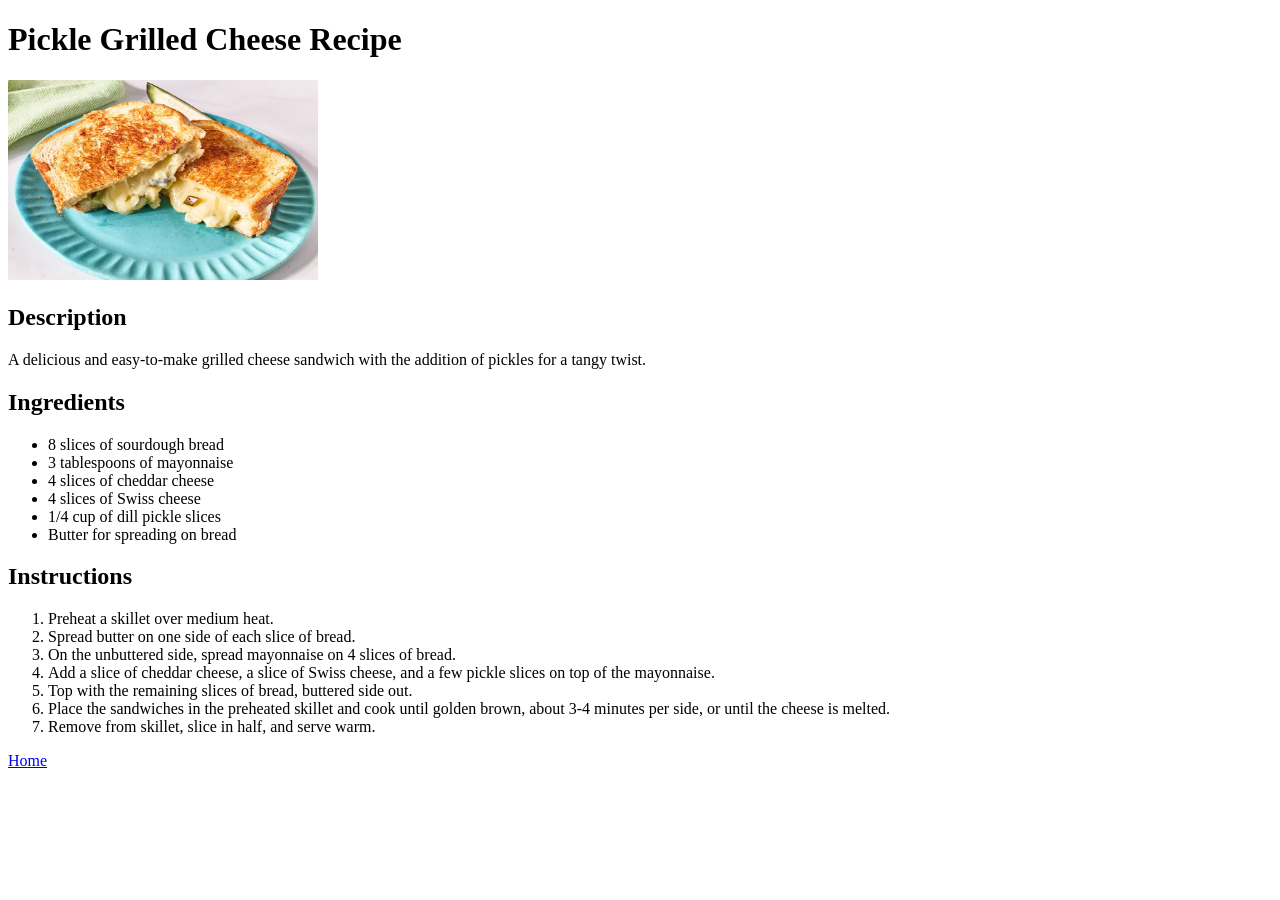
==== recipes/grilled-cheese.html @ aa0fa475 "Added two more recipes, and updated the index.html Pancake and pickle grilled cheese recipes added, " ====
<!DOCTYPE html>
<html lang="en">
    <head>
        <meta charset="UTF-8">
        <title>Pickle Grilled Cheese Recipe</title>
    </head>
    <body>
        <h1>Pickle Grilled Cheese Recipe</h1>

        <img src="grilled-cheese.jpg" width="310" height="200" alt="Pickle Grilled Cheese">

        <h2>Description</h2>
    
        <p>A delicious and easy-to-make grilled cheese sandwich with the addition of pickles for a tangy twist.</p>

        <h2>Ingredients</h2>

        <ul>
            <li>8 slices of sourdough bread</li>
            <li>3 tablespoons of mayonnaise</li>
            <li>4 slices of cheddar cheese</li>
            <li>4 slices of Swiss cheese</li>
            <li>1/4 cup of dill pickle slices</li>
            <li>Butter for spreading on bread</li>
        </ul>

        <h2>Instructions</h2>

        <ol>
            <li>Preheat a skillet over medium heat.</li>
            <li>Spread butter on one side of each slice of bread.</li>
            <li>On the unbuttered side, spread mayonnaise on 4 slices of bread.</li>
            <li>Add a slice of cheddar cheese, a slice of Swiss cheese, and a few pickle slices on top of the mayonnaise.</li>
            <li>Top with the remaining slices of bread, buttered side out.</li>
            <li>Place the sandwiches in the preheated skillet and cook until golden brown, about 3-4 minutes per side, or until the cheese is melted.</li>
            <li>Remove from skillet, slice in half, and serve warm.</li>
        </ol>

        <a href="../index.html">Home</a>
    </body>
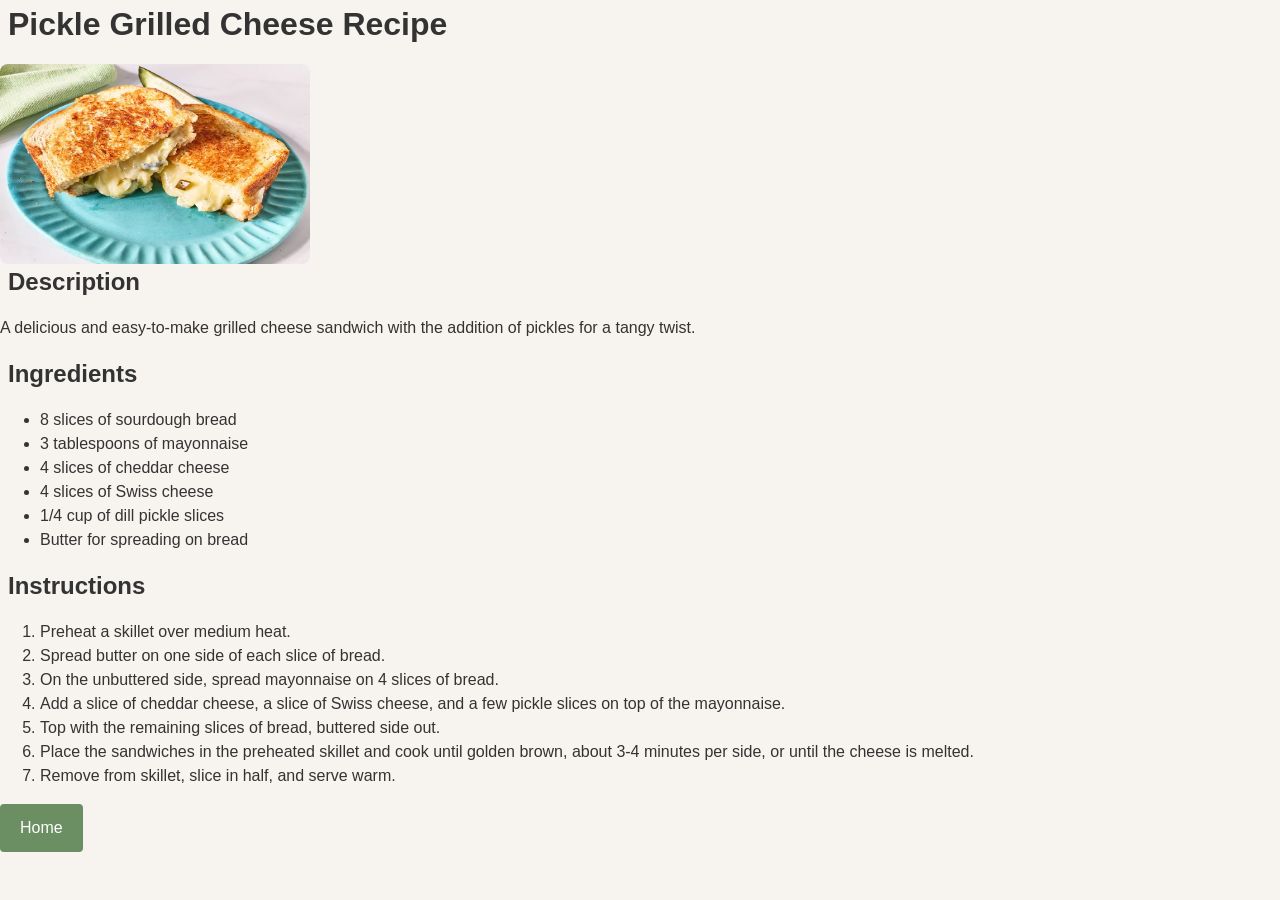
==== commit 83ffce3f: "Added CSS styling to the project. Updated HTML files to link to the new stylesheet. Files changed: -" ====
--- a/recipes/grilled-cheese.html
+++ b/recipes/grilled-cheese.html
@@ -3,6 +3,7 @@
     <head>
         <meta charset="UTF-8">
         <title>Pickle Grilled Cheese Recipe</title>
+        <link rel="stylesheet" href="../style.css">
     </head>
     <body>
         <h1>Pickle Grilled Cheese Recipe</h1>
--- a/style.css
+++ b/style.css
@@ -0,0 +1,92 @@
+body {
+  margin: 0;
+  padding: 0;
+  font-family: Arial, sans-serif;
+  line-height: 1.5;
+  background: #f7f4ef;
+  color: #333;
+  min-height: 100vh;
+}
+
+header {
+  display: flex;
+  flex-direction: column;
+  align-items: center;
+  justify-content: center;
+  background: #3a6351;
+  color: #f2f1ed;
+  padding: 1.5rem 1rem;
+  text-align: center;
+  gap: 0.5rem;
+}
+
+main {
+  max-width: 1000px;
+  margin: 2rem auto;
+  padding: 0 1.5rem;
+}
+
+h1,
+h2,
+h3,
+h4,
+h5,
+h6 {
+  margin: 0 0 1rem;
+  padding: 0 0.5rem;
+}
+
+button,
+input[type="submit"],
+a,
+a.button {
+  display: inline-flex;
+  align-items: center;
+  justify-content: center;
+  background: #6b8e63;
+  border: none;
+  color: #fff;
+  padding: 0.75rem 1.25rem;
+  border-radius: 4px;
+  cursor: pointer;
+  text-decoration: none;
+  transition: background 0.2s ease;
+}
+
+button:hover,
+input[type="submit"]:hover,
+a:hover,
+a.button:hover {
+  background: #557a4f;
+}
+
+.card {
+  display: flex;
+  flex-direction: column;
+  gap: 1rem;
+  background: #fff;
+  border-radius: 8px;
+  box-shadow: 0 4px 12px rgba(0, 0, 0, 0.08);
+  padding: 1.5rem;
+  margin-bottom: 1.5rem;
+}
+
+img {
+  max-width: 100%;
+  display: block;
+  border-radius: 8px;
+}
+
+@media (max-width: 600px) {
+  body {
+    padding: 0.5rem;
+  }
+
+  header {
+    padding: 1rem 0.5rem;
+  }
+
+  main {
+    padding: 0 1rem;
+  }
+}
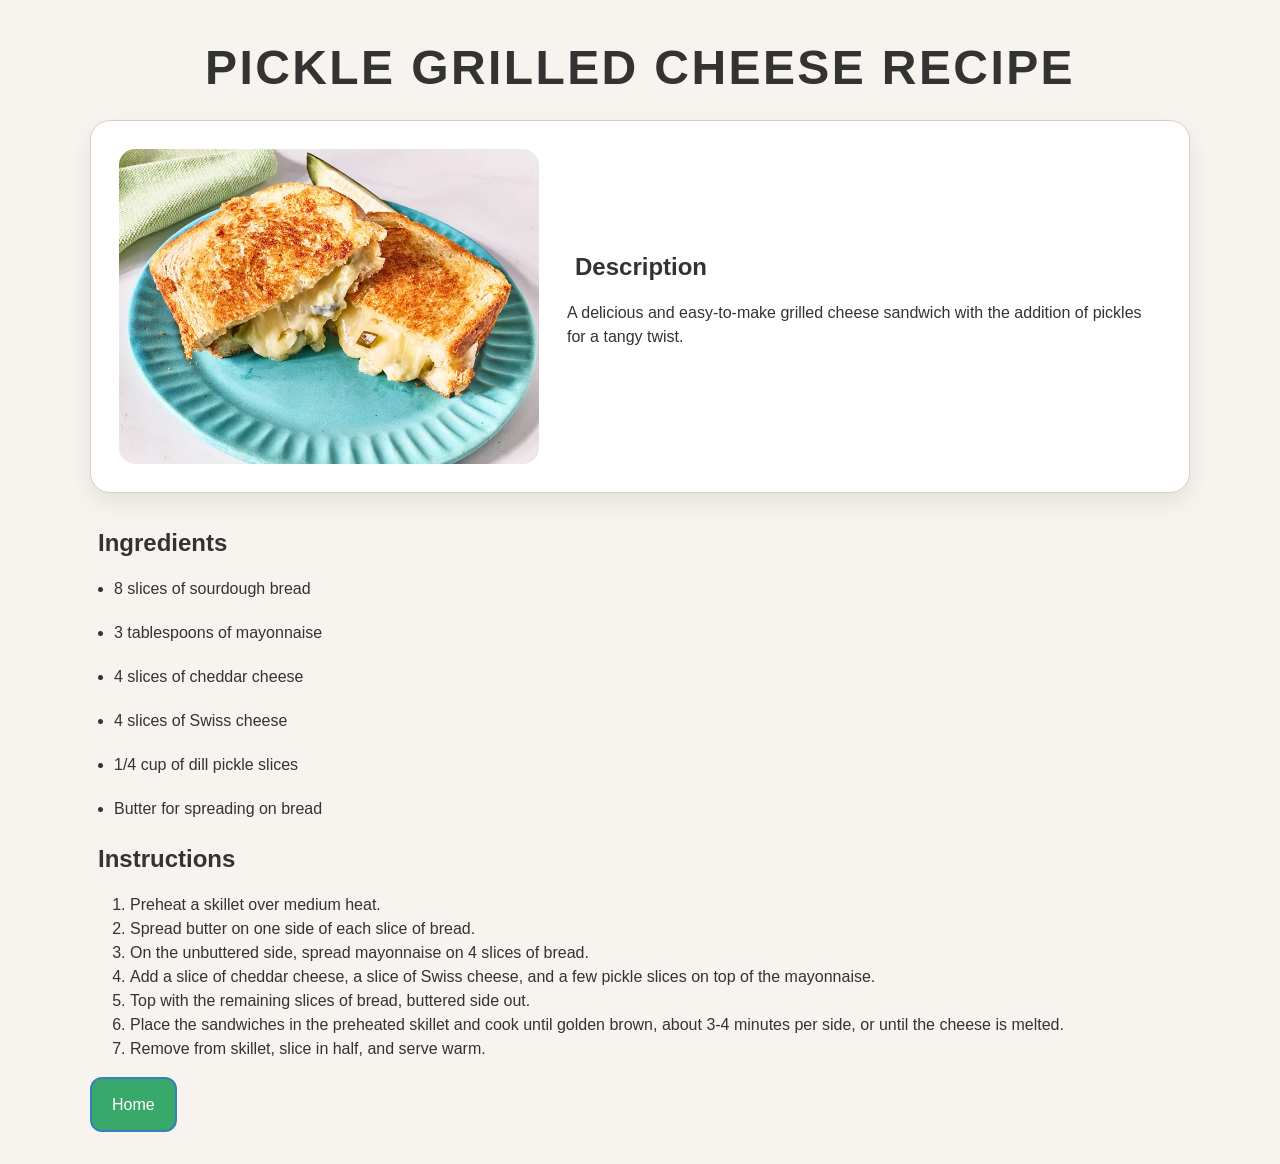
==== commit 6bb494ad: "grilled-cheese.html recipe page: flex container, indentation, cleanup." ====
--- a/recipes/grilled-cheese.html
+++ b/recipes/grilled-cheese.html
@@ -6,36 +6,43 @@
         <link rel="stylesheet" href="../style.css">
     </head>
     <body>
-        <h1>Pickle Grilled Cheese Recipe</h1>
+        <div class="recipe-container">
+            <h1>Pickle Grilled Cheese Recipe</h1>
 
-        <img src="grilled-cheese.jpg" width="310" height="200" alt="Pickle Grilled Cheese">
+            <section class="recipe-hero">
+                <img src="grilled-cheese.jpg" width="310" height="200" alt="Pickle Grilled Cheese">
 
-        <h2>Description</h2>
-    
-        <p>A delicious and easy-to-make grilled cheese sandwich with the addition of pickles for a tangy twist.</p>
+                <div class="recipe-hero-text">
+                    <h2>Description</h2>
+                    <p>A delicious and easy-to-make grilled cheese sandwich with the addition of pickles for a tangy twist.</p>
+                </div>
+            </section>
 
-        <h2>Ingredients</h2>
+            <div class="recipe-content">
+                <h2>Ingredients</h2>
 
-        <ul>
-            <li>8 slices of sourdough bread</li>
-            <li>3 tablespoons of mayonnaise</li>
-            <li>4 slices of cheddar cheese</li>
-            <li>4 slices of Swiss cheese</li>
-            <li>1/4 cup of dill pickle slices</li>
-            <li>Butter for spreading on bread</li>
-        </ul>
+                <ul class="ingredients-list">
+                    <li>8 slices of sourdough bread</li>
+                    <li>3 tablespoons of mayonnaise</li>
+                    <li>4 slices of cheddar cheese</li>
+                    <li>4 slices of Swiss cheese</li>
+                    <li>1/4 cup of dill pickle slices</li>
+                    <li>Butter for spreading on bread</li>
+                </ul>
 
-        <h2>Instructions</h2>
+                <h2>Instructions</h2>
 
-        <ol>
-            <li>Preheat a skillet over medium heat.</li>
-            <li>Spread butter on one side of each slice of bread.</li>
-            <li>On the unbuttered side, spread mayonnaise on 4 slices of bread.</li>
-            <li>Add a slice of cheddar cheese, a slice of Swiss cheese, and a few pickle slices on top of the mayonnaise.</li>
-            <li>Top with the remaining slices of bread, buttered side out.</li>
-            <li>Place the sandwiches in the preheated skillet and cook until golden brown, about 3-4 minutes per side, or until the cheese is melted.</li>
-            <li>Remove from skillet, slice in half, and serve warm.</li>
-        </ol>
+                <ol>
+                    <li>Preheat a skillet over medium heat.</li>
+                    <li>Spread butter on one side of each slice of bread.</li>
+                    <li>On the unbuttered side, spread mayonnaise on 4 slices of bread.</li>
+                    <li>Add a slice of cheddar cheese, a slice of Swiss cheese, and a few pickle slices on top of the mayonnaise.</li>
+                    <li>Top with the remaining slices of bread, buttered side out.</li>
+                    <li>Place the sandwiches in the preheated skillet and cook until golden brown, about 3-4 minutes per side, or until the cheese is melted.</li>
+                    <li>Remove from skillet, slice in half, and serve warm.</li>
+                </ol>
+            </div>
 
-        <a href="../index.html">Home</a>
+            <a href="../index.html">Home</a>
+        </div>
     </body>
--- a/style.css
+++ b/style.css
@@ -43,14 +43,33 @@
   display: inline-flex;
   align-items: center;
   justify-content: center;
-  background: #6b8e63;
-  border: none;
+  background: #39a96b;
+  border: 2px solid #3a7fb8;
   color: #fff;
-  padding: 0.75rem 1.25rem;
-  border-radius: 4px;
+  padding: 0.85rem 1.25rem;
+  border-radius: 12px;
   cursor: pointer;
   text-decoration: none;
-  transition: background 0.2s ease;
+  transition: background 0.2s ease, transform 0.15s ease;
+}
+
+a.button {
+  display: block;
+  width: 100%;
+  max-width: 240px;
+  margin: 0 auto;
+}
+
+ul li {
+  margin-bottom: 1.25rem;
+}
+
+h1 {
+  text-align: center;
+  font-size: 3rem;
+  margin-top: 1.5rem;
+  letter-spacing: 0.05em;
+  text-transform: uppercase;
 }
 
 button:hover,
@@ -77,6 +96,67 @@
   border-radius: 8px;
 }
 
+ul {
+  list-style: none;
+  padding-left: 0;
+  margin-left: 0;
+}
+
+.recipe-content ul {
+  list-style: disc;
+  padding-left: 1.5rem;
+  margin-left: 0;
+}
+
+.recipe-container {
+  width: 100%;
+  max-width: 1100px;
+  margin: 2rem auto;
+  padding: 0 1.5rem;
+}
+
+.recipe-hero {
+  display: flex;
+  flex-wrap: wrap;
+  align-items: center;
+  gap: 1.75rem;
+  background: #fff;
+  border: 1px solid #d8cfc2;
+  border-radius: 20px;
+  box-shadow: 0 10px 22px rgba(0, 0, 0, 0.08);
+  padding: 1.75rem;
+  margin-bottom: 2rem;
+}
+
+.recipe-hero img {
+  flex: 0 0 420px;
+  width: 100%;
+  max-width: 420px;
+  height: auto;
+  border-radius: 16px;
+  object-fit: cover;
+}
+
+.recipe-hero-text {
+  flex: 1;
+  min-width: 260px;
+}
+
+.recipe-hero-text h2 {
+  margin-top: 0;
+}
+
+@media (max-width: 900px) {
+  .recipe-hero {
+    flex-direction: column;
+    text-align: center;
+  }
+
+  .recipe-hero-text {
+    min-width: unset;
+  }
+}
+
 @media (max-width: 600px) {
   body {
     padding: 0.5rem;
